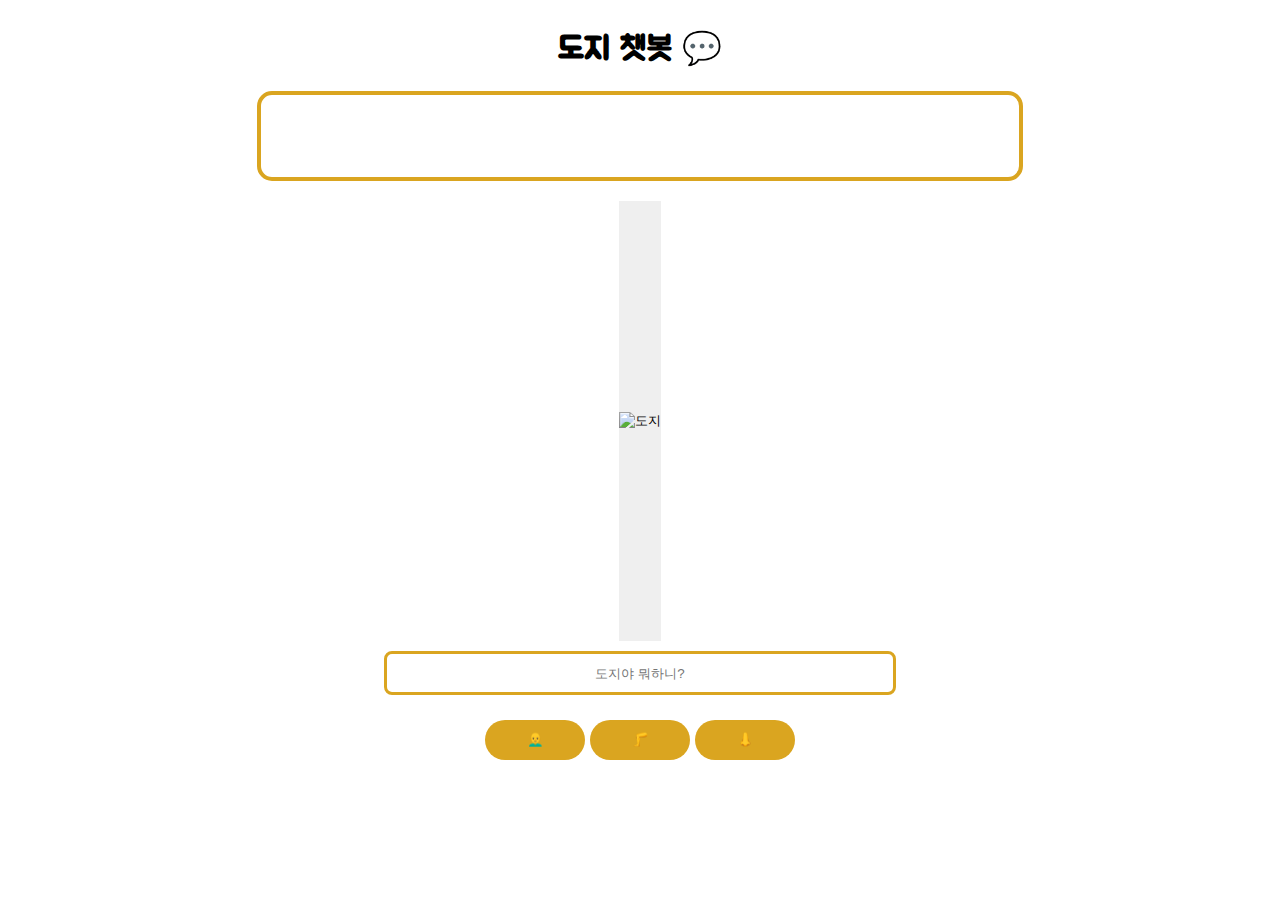
==== DOGE-ChatBot/index.html @ 482da762 "v.1.0.5" ====
<!DOCTYPE html>
<html lang="kr">
    <head>
        <meta charset="UTF-8">
        <meta name="viewport" content="width=device-width, initial-scale=1.0">
        <link rel="stylesheet" href="style.css">
        <style>
            @import url('https://fonts.googleapis.com/css2?family=Jua&display=swap');
        </style>
        <title>도지 챗봇</title>
    </head>
    <body>
        <div class="container">
            <div class ="title">
                <h1>도지 챗봇 💬</h1>
            </div>
            <div class="output">
                <p id = text1></a>
                <p id = text2></a>
                <p id = text3></a>
                <p id = Num></p>
            </div>
            <div class = "icon">
                <button type = "button" id ="doge_btn" onclick = "reduce()"><img id ="doge_img" src ="/images/doge1.jpg" alt = "도지"></button>
            </div>
            <div class = "text">       
                <input type="text" placeholder = "도지야 뭐하니?">
            </div>
            <div class="input">
                <button onclick= "changeText1()">👨‍🦲</button>
                <button onclick= "changeText2()">🦵</button>
                <button onclick= "changeText3()">👃</button>
                <!-- <button ><b>떡상버튼</b></button> -->
            </div>
        </div>      
        <script src = "script.js"></script>
    </body>
</html>
---- DOGE-ChatBot/style.css ----
.container {
    display: flex;
    flex-direction: column;
    justify-content: center;
    align-items: center;
    margin-top: 5px;
    font-family: 'Jua', sans-serif;
}
.output {
    border: 4px solid goldenrod;
    border-radius: 15px;
    margin: auto auto 20px auto;
    padding: 2% 10%;
    width: 40%;
    text-align: center;
    font-size: 2rem;
}
.icon {
    display: flex;
    justify-content: center;
    align-items: center;
    width:50%
    
}
.icon>#doge_btn{
    border:none;
    padding:0px 0px;
    height: 440px;
}
.icon>#doge_img {
    border:none;
}
.text {
    display: flex;
    border: 3px solid goldenrod;
    border-radius: 8px;
    margin: 10px auto 10px auto;
    width: 40%;
}
.text>input {
    width: 100%;
    margin: 2% 1%;
    border:none;
    outline: none;
    text-align: center;
    cursor:pointer;
}
.text:hover {
    border: 4px solid goldenrod;
}
.input {
    margin-top: 15px;
}
.input>button {
    width:100px;
    height:40px;
    background-color:goldenrod;
    border:none;
    border-radius:35px;
}
.input>button:focus {
    outline: none;
}
.input>button:hover {
    width:110px;
    height:45px;
    cursor:pointer;
}
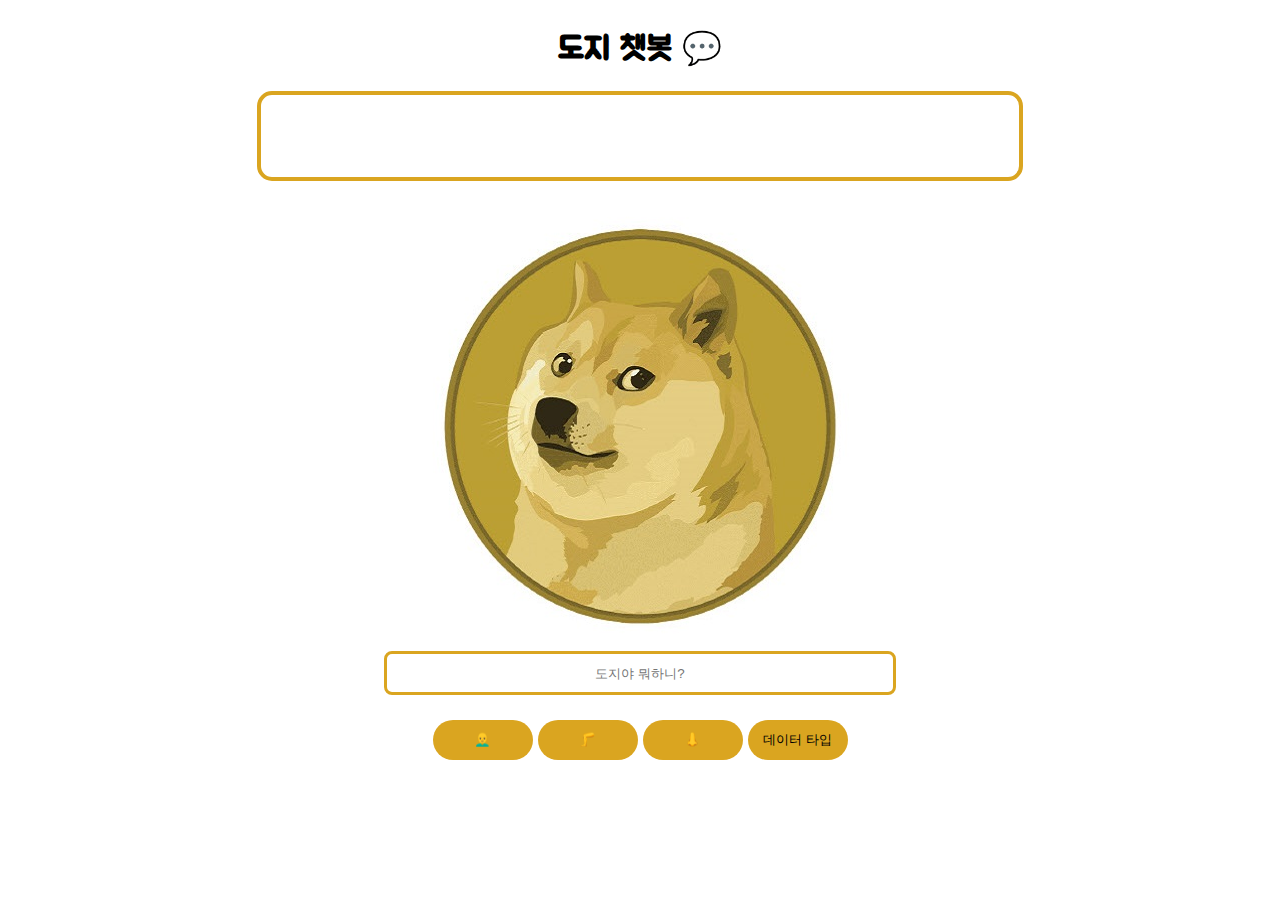
==== commit 5cd4ce66: "v.1.0.7" ====
--- a/DOGE-ChatBot/index.html
+++ b/DOGE-ChatBot/index.html
@@ -30,6 +30,7 @@
                 <button onclick= "changeText1()">👨‍🦲</button>
                 <button onclick= "changeText2()">🦵</button>
                 <button onclick= "changeText3()">👃</button>
+                <button onclick= "datatype()">데이터 타입</button>
                 <!-- <button ><b>떡상버튼</b></button> -->
             </div>
         </div>      
--- a/DOGE-ChatBot/style.css
+++ b/DOGE-ChatBot/style.css
@@ -19,7 +19,7 @@
     display: flex;
     justify-content: center;
     align-items: center;
-    width:50%
+    width:50%;
     
 }
 .icon>#doge_btn{
@@ -29,6 +29,7 @@
 }
 .icon>#doge_img {
     border:none;
+    width:50%;
 }
 .text {
     display: flex;
